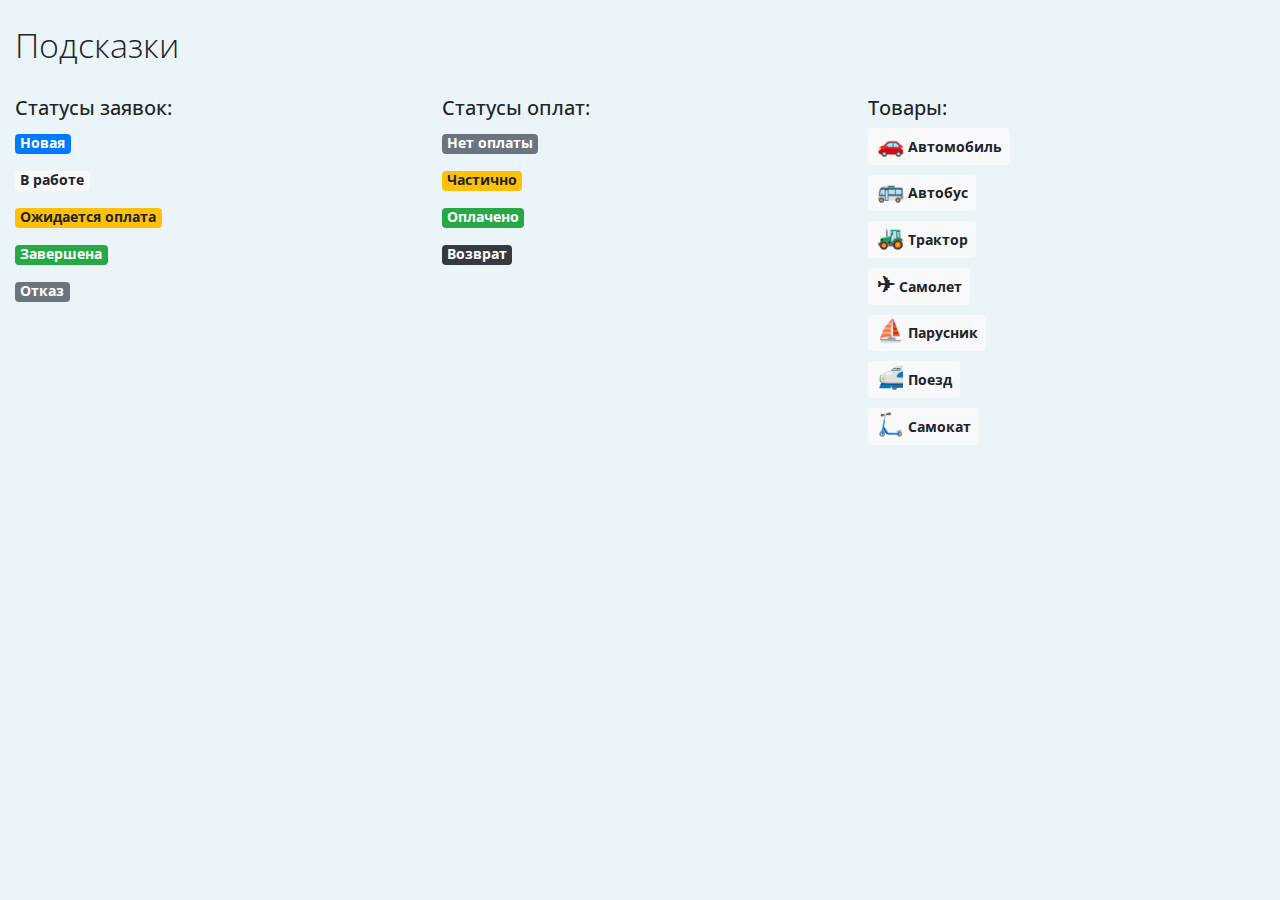
==== hints.html @ 5268d230 "first commit" ====
<!doctype html>
<html lang="en">

<head>
	<!-- Required meta tags -->
	<meta charset="utf-8">
	<meta name="viewport" content="width=device-width, initial-scale=1, shrink-to-fit=no">
	<!-- Bootstrap CSS -->
	<link rel="stylesheet" href="libs/bootstrap/css/bootstrap.min.css">
	<!-- User CSS -->
	<link rel="stylesheet" href="css/main.css">
	<!-- Google Fonts -->
	<link href="https://fonts.googleapis.com/css?family=Open+Sans:300,400,600,700,800&amp;subset=cyrillic-ext" rel="stylesheet">
	<!-- Title -->
	<title>Подсказки</title>
</head>

<body>

	<!-- container-fluid -->
	<div class="container-fluid">

		<!-- Шапка -->
		<div class="heading">
			<div class="title-1 inline">Подсказки</div>
		</div>
		<!-- // Шапка -->

	

	</div>
	<!-- // container-fluid -->

	<div class="container-fluid mt-2">
		<div class="row">
			<div class="col">
				<div class="h5">Статусы заявок:</div>
				<ul class="badges-list">
					<li><span class="badge badge-primary">Новая</span></li>
					<li><span class="badge badge-light">В работе</span></li>
					<li><span class="badge badge-warning">Ожидается оплата</span></li>
					<li><span class="badge badge-success">Завершена</span></li>
					<li><span class="badge badge-secondary">Отказ</span></li>
				</ul>
			</div>
			<div class="col">
				<div class="h5">Статусы оплат:</div>
				<ul class="badges-list">
					<li><span class="badge badge-secondary">Нет оплаты</span></li>
					<li><span class="badge badge-warning">Частично</span></li>
					<li><span class="badge badge-success">Оплачено</span></li>
					<li><span class="badge badge-dark">Возврат</span></li>
				</ul>
			</div>
			<div class="col">
				<div class="h5">Товары:</div>
				<ul class="badges-list">
					<li>
						<span class="badge badge-light badge-lg">
							<span class="icon">🚗</span> Автомобиль
						</span>
					</li>
					<li>
						<span class="badge badge-light badge-lg">
							<span class="icon">🚌</span> Автобус
						</span>
					</li>
					<li>
						<span class="badge badge-light badge-lg">
							<span class="icon">🚜</span> Трактор
						</span>
					</li>
					<li>
						<span class="badge badge-light badge-lg">
							<span class="icon">✈</span> Самолет
						</span>
					</li>
					<li>
						<span class="badge badge-light badge-lg">
							<span class="icon">⛵</span> Парусник
						</span>
					</li>

					<li>
						<span class="badge badge-light badge-lg">
							<span class="icon">🚅</span> Поезд
						</span>
					</li>
					<li>
						<span class="badge badge-light badge-lg">
							<span class="icon">🛴</span> Самокат
						</span>
					</li>
				</ul>
			</div>
		</div>
	</div>

	<!-- Optional JavaScript -->
	<!-- jQuery first, then Popper.js, then Bootstrap JS -->
	<script src="libs/jquery/jquery-3.3.1.min.js"></script>
	<script src="libs/popper/popper.min.js"></script>
	<script src="libs/bootstrap/js/bootstrap.min.js"></script>
	<!-- User JS -->
	<script src="js/main.js"></script>
</body>

</html>
---- css/main.css ----
html,
body {
	background-color: #EBF5F9;
	font-family: 'Open Sans';
}

.heading {
    margin: 20px 0 25px;
    display: flex;
    justify-content: space-between;
    align-items: center;
}

.title-1 {
    font-size: 34px;
    font-weight: 200;
    margin: 0;
}

.inline {
    display: inline-block;
} 

.fs-14 {
	font-size: 14px;
}

.fs-14 .badge {
	font-size: 14px;
	font-weight: 600;
}

.badges-list {
	font-size: 18px;
	margin: 0;
	padding: 0;
	margin-bottom: 15px;
	list-style-type: none;
}

.badges-list li { margin-bottom: 10px; }

.badge-lg {
	font-size: 14px;
	padding: .25em .6em 0.8em;
} 
.badge-lg .icon {
	font-size: 22px;
	margin-bottom: 4px;
}
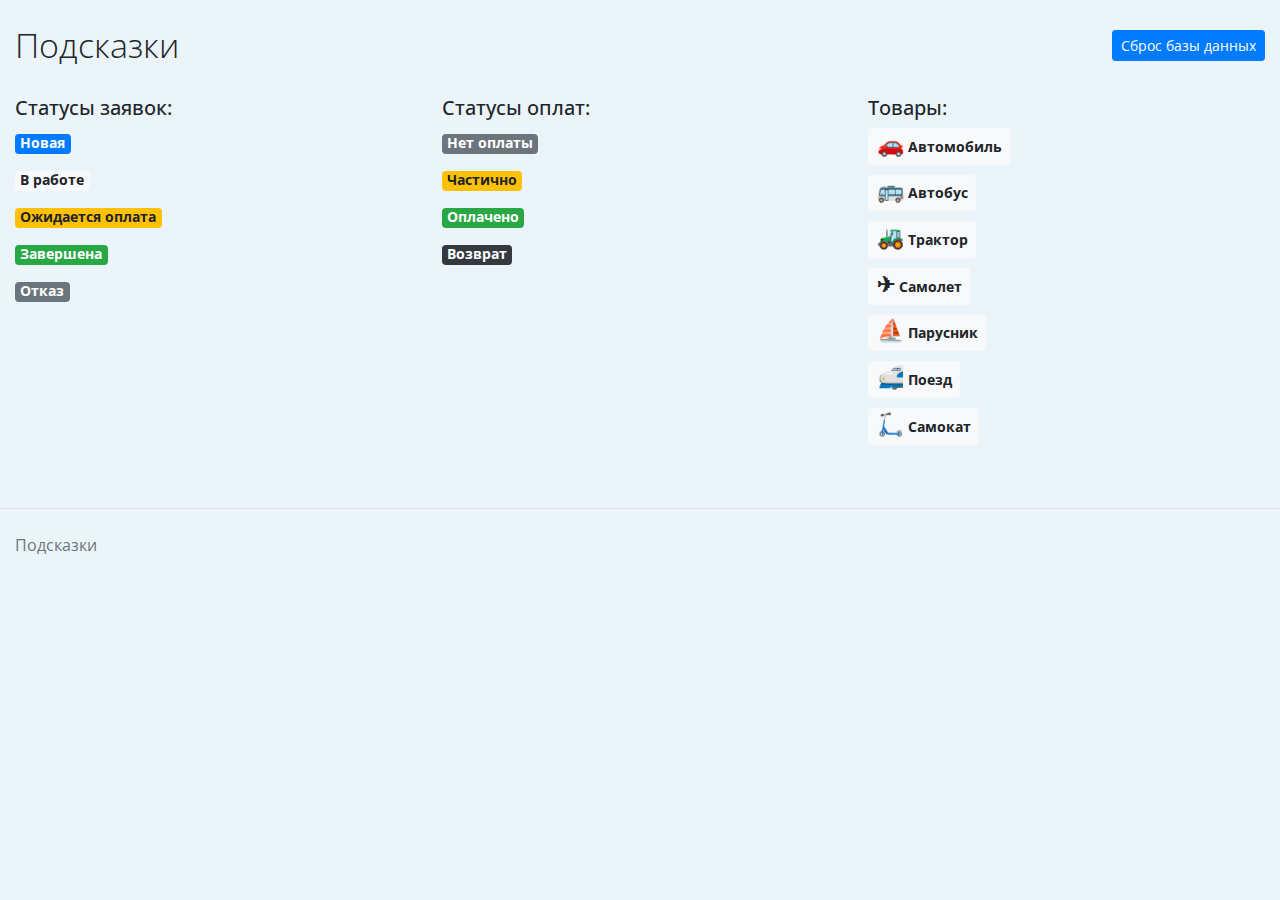
==== commit e0fab7d3: "first" ====
--- a/hints.html
+++ b/hints.html
@@ -23,6 +23,7 @@
 		<!-- Шапка -->
 		<div class="heading">
 			<div class="title-1 inline">Подсказки</div>
+			<button class="btn btn-primary btn-sm">Сброс базы данных</button>
 		</div>
 		<!-- // Шапка -->
 
@@ -96,13 +97,18 @@
 		</div>
 	</div>
 
+	<footer class="container-fluid pt-4 my-md-5 pt-2 border-top text-left">
+		<p><a class="text-muted" href="hints.html">Подсказки</a></p>
+	</footer>
+
 	<!-- Optional JavaScript -->
 	<!-- jQuery first, then Popper.js, then Bootstrap JS -->
 	<script src="libs/jquery/jquery-3.3.1.min.js"></script>
 	<script src="libs/popper/popper.min.js"></script>
 	<script src="libs/bootstrap/js/bootstrap.min.js"></script>
 	<!-- User JS -->
-	<script src="js/main.js"></script>
+	<script src="js/request.js"></script>
+	<script src="js/hints.js"></script>
 </body>
 
 </html>
